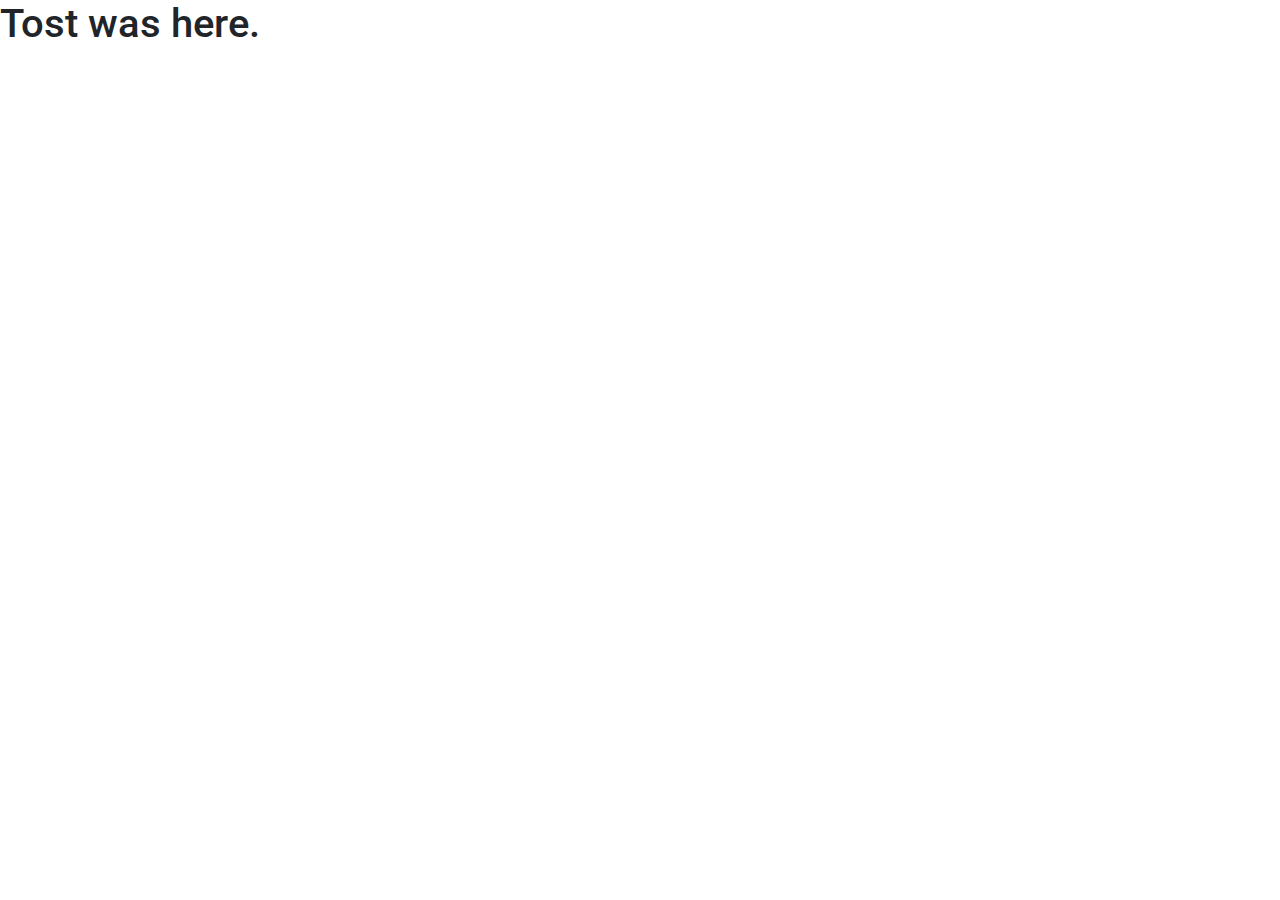
==== index.html @ dffe4dbe "Add images folder and few favicons" ====
<!DOCTYPE html>
<html lang="en">
  <head>
    <title>My space in the internetz</title>
    <meta charset="utf-8" />
    <link rel="icon" type="image/x-icon" href="/images/favicon.ico">
    <link rel="stylesheet" href="https://stackpath.bootstrapcdn.com/bootstrap/4.3.1/css/bootstrap.min.css" integrity="sha384-ggOyR0iXCbMQv3Xipma34MD+dH/1fQ784/j6cY/iJTQUOhcWr7x9JvoRxT2MZw1T" crossorigin="anonymous">
    <link href='https://fonts.googleapis.com/css?family=Roboto:300,400,700' rel='stylesheet' type='text/css'>
    <link href="style.css" type="text/css" rel="stylesheet">
  </head>
  <body>
    <h1>Tost was here.</h1>
    
  </body>
</html>
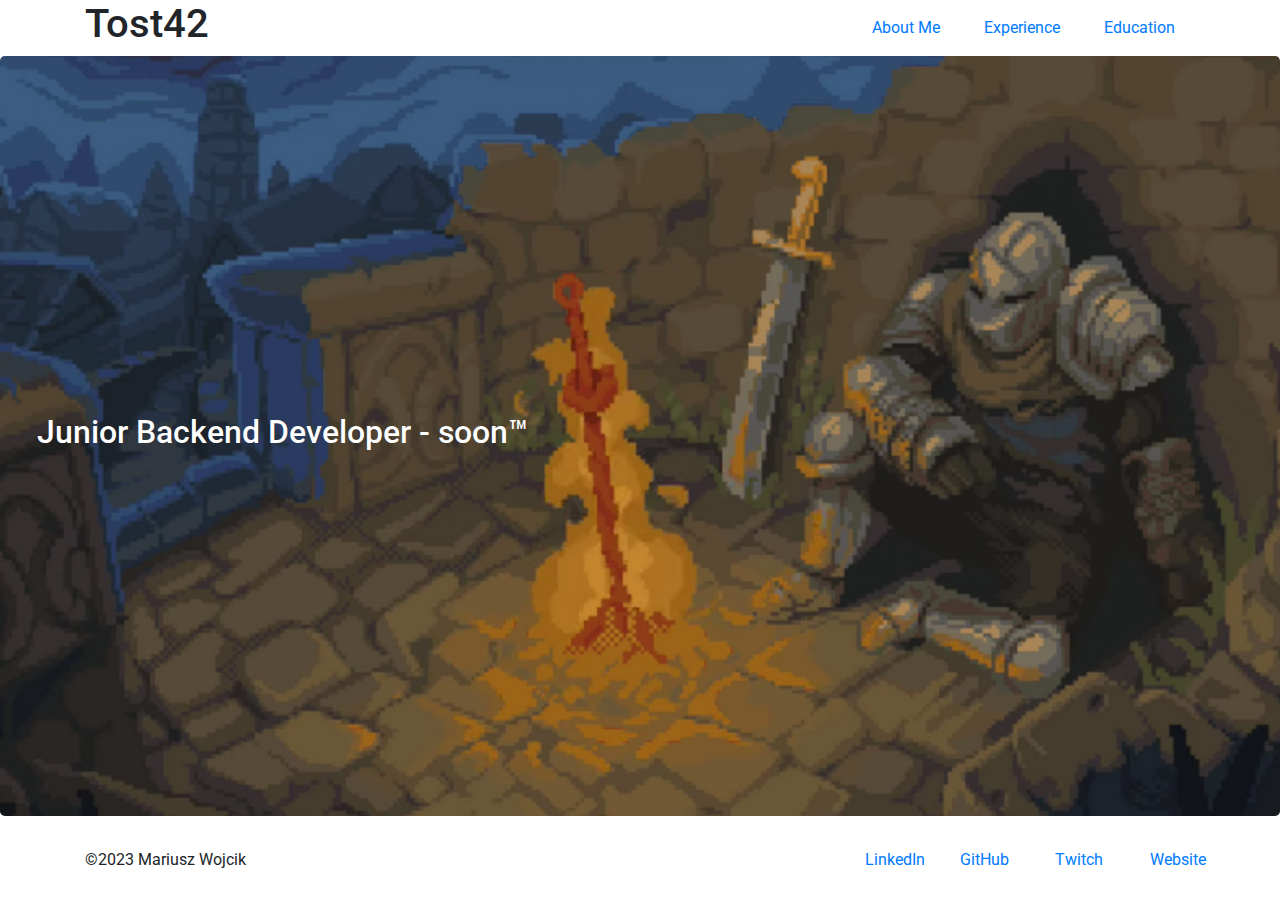
==== commit c41704b2: "Add first content to the website. Header, footer, background image" ====
--- a/index.html
+++ b/index.html
@@ -1,15 +1,47 @@
 <!DOCTYPE html>
 <html lang="en">
   <head>
-    <title>My space in the internetz</title>
+    <title>My space on the internetz</title>
     <meta charset="utf-8" />
+    <meta name="description" content="Rest Here Weary Traveler, For Great Website Lie Ahead. Home of Tost42.">
+    <meta name="viewport" content="width=device-width, initial-scale=1.0">
     <link rel="icon" type="image/x-icon" href="/images/favicon.ico">
     <link rel="stylesheet" href="https://stackpath.bootstrapcdn.com/bootstrap/4.3.1/css/bootstrap.min.css" integrity="sha384-ggOyR0iXCbMQv3Xipma34MD+dH/1fQ784/j6cY/iJTQUOhcWr7x9JvoRxT2MZw1T" crossorigin="anonymous">
     <link href='https://fonts.googleapis.com/css?family=Roboto:300,400,700' rel='stylesheet' type='text/css'>
     <link href="style.css" type="text/css" rel="stylesheet">
   </head>
   <body>
-    <h1>Tost was here.</h1>
-    
+    <header class="container">
+      <div class="row">
+        <h1 class="col-sm-4">Tost42</h1>
+        <nav class="col-sm-8 text-right">
+          <a href="#">About Me</a>
+          <a href="#">Experience</a>
+          <a href="#">Education</a>
+        </nav>
+      </div>
+  </header>
+  <section class="jumbotron">
+    <div class="row">
+      <h2>Junior Backend Developer - soon&trade;</h2>
+    </div>
+  </section>
+  </div>
+  <footer class="container">
+    <div class="row">
+      <p class="col-sm-8">&copy;2023 Mariusz Wojcik</p>
+      <div class="col-sm-1">
+        <a href="https://www.linkedin.com/in/mariusz-w/" target="_blank">LinkedIn</a>
+      </div>
+      <div class="col-sm-1">
+        <a href="https://github.com/M-Dablju" target="_blank">GitHub</a>
+      </div>
+      <div class="col-sm-1">
+        <a href="https://www.twitch.tv/tost42/about" target="_blank">Twitch</a>
+      </div>
+      <div class="col-sm-1">
+        <a href="https://i.kym-cdn.com/photos/images/newsfeed/000/384/176/d2f.jpg" target="_blank">Website</a>
+      </div>
+  </footer>
   </body>
 </html>--- a/style.css
+++ b/style.css
@@ -0,0 +1,25 @@
+.jumbotron {
+    display: flex;
+    align-items: center;
+    background-image: url('images/background3.jpg');
+    background-size: cover;
+    background-position: center center;
+    color: #ffffff;
+    min-width: 100vw;
+    min-height: calc(100vh - 140px);
+    text-shadow: 0.25px 0.25px 0.25px #000000;
+  }
+
+.jumbotron h2 {
+    padding: 20px;
+}
+
+a {
+    padding: 0 20px;
+    margin: 0;
+  }
+
+header .row {
+  display: flex;
+  align-items: center;
+}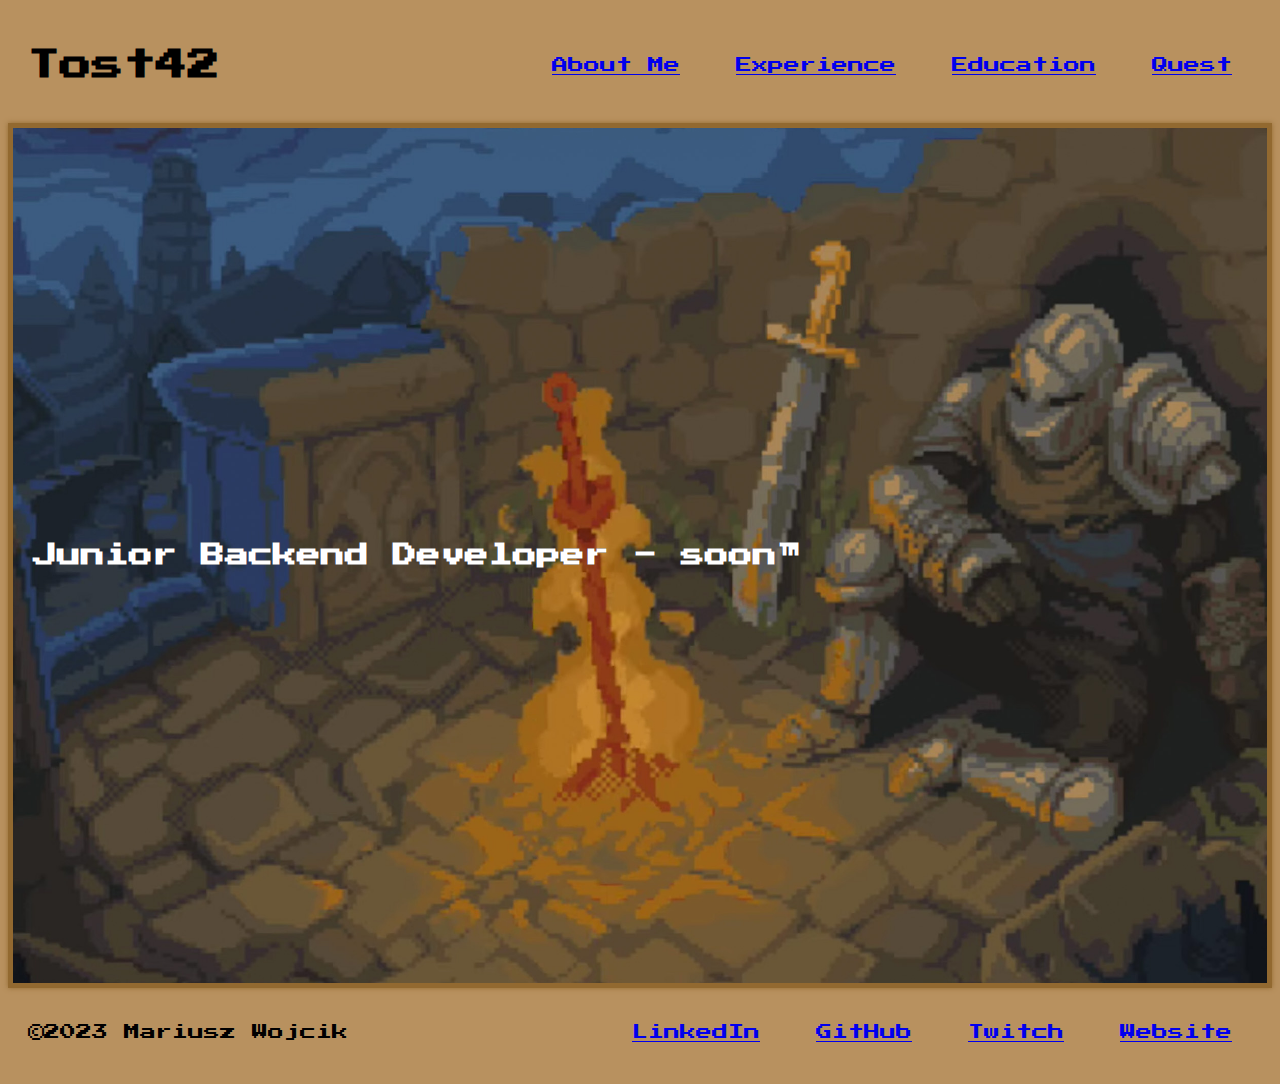
==== commit 0444a5ea: "Remove Bootstrap. Switch to vanilla CSS" ====
--- a/index.html
+++ b/index.html
@@ -6,42 +6,37 @@
     <meta name="description" content="Rest Here Weary Traveler, For Great Website Lie Ahead. Home of Tost42.">
     <meta name="viewport" content="width=device-width, initial-scale=1.0">
     <link rel="icon" type="image/x-icon" href="/images/favicon.ico">
-    <link rel="stylesheet" href="https://stackpath.bootstrapcdn.com/bootstrap/4.3.1/css/bootstrap.min.css" integrity="sha384-ggOyR0iXCbMQv3Xipma34MD+dH/1fQ784/j6cY/iJTQUOhcWr7x9JvoRxT2MZw1T" crossorigin="anonymous">
-    <link href='https://fonts.googleapis.com/css?family=Roboto:300,400,700' rel='stylesheet' type='text/css'>
     <link href="style.css" type="text/css" rel="stylesheet">
+    <link rel="preconnect" href="https://fonts.googleapis.com">
+    <link rel="preconnect" href="https://fonts.gstatic.com" crossorigin>
+    <link href="https://fonts.googleapis.com/css2?family=Press+Start+2P&display=swap" rel="stylesheet">
   </head>
   <body>
-    <header class="container">
-      <div class="row">
-        <h1 class="col-sm-4">Tost42</h1>
-        <nav class="col-sm-8 text-right">
-          <a href="#">About Me</a>
-          <a href="#">Experience</a>
-          <a href="#">Education</a>
-        </nav>
+    <header>
+      <div class="logo">
+        <h1>Tost42</h1>
       </div>
+      <nav class="">
+        <a href="#">About Me</a>
+        <a href="#">Experience</a>
+        <a href="#">Education</a>
+        <a href="#">Quest</a>
+      </nav>
   </header>
-  <section class="jumbotron">
-    <div class="row">
+  <section class="main">
+    <div>
       <h2>Junior Backend Developer - soon&trade;</h2>
     </div>
   </section>
   </div>
-  <footer class="container">
-    <div class="row">
-      <p class="col-sm-8">&copy;2023 Mariusz Wojcik</p>
-      <div class="col-sm-1">
-        <a href="https://www.linkedin.com/in/mariusz-w/" target="_blank">LinkedIn</a>
-      </div>
-      <div class="col-sm-1">
-        <a href="https://github.com/M-Dablju" target="_blank">GitHub</a>
-      </div>
-      <div class="col-sm-1">
-        <a href="https://www.twitch.tv/tost42/about" target="_blank">Twitch</a>
-      </div>
-      <div class="col-sm-1">
-        <a href="https://i.kym-cdn.com/photos/images/newsfeed/000/384/176/d2f.jpg" target="_blank">Website</a>
-      </div>
+  <footer>
+    <p>&copy;2023 Mariusz Wojcik</p>
+    <div>
+      <a href="https://www.linkedin.com/in/mariusz-w/" target="_blank">LinkedIn</a>
+      <a href="https://github.com/M-Dablju" target="_blank">GitHub</a>
+      <a href="https://www.twitch.tv/tost42/about" target="_blank">Twitch</a>
+      <a href="https://i.ibb.co/FBbVYRY/webception1.png" target="_blank">Website</a>
+    </div>
   </footer>
   </body>
 </html>--- a/style.css
+++ b/style.css
@@ -1,16 +1,18 @@
-.jumbotron {
+.main {
     display: flex;
     align-items: center;
     background-image: url('images/background3.jpg');
     background-size: cover;
     background-position: center center;
     color: #ffffff;
-    min-width: 100vw;
-    min-height: calc(100vh - 140px);
+    min-width: 95vw;
+    min-height: 95vh;
     text-shadow: 0.25px 0.25px 0.25px #000000;
+    border: 5px solid #926930;
+    box-shadow: 0 0 5px #926930; 
   }
 
-.jumbotron h2 {
+.main h2 {
     padding: 20px;
 }
 
@@ -19,7 +21,14 @@
     margin: 0;
   }
 
-header .row {
+header, footer {
   display: flex;
   align-items: center;
+  justify-content: space-between;
+  padding: 20px;
+}
+
+body {
+  background-color: #b8915f;
+  font-family: 'Press Start 2P', cursive;
 }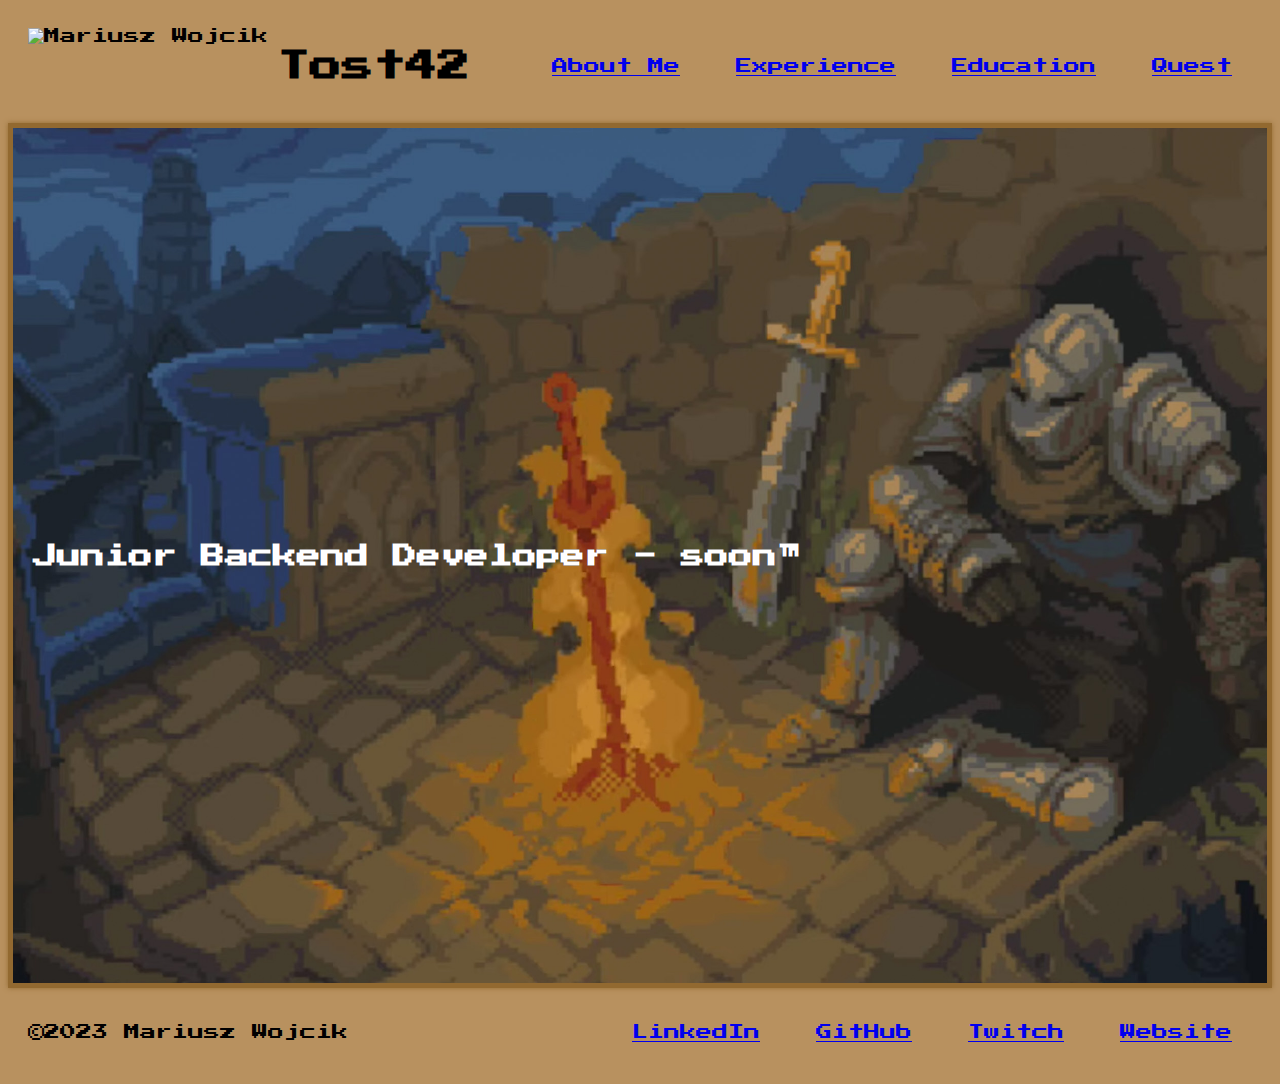
==== commit 65db3dae: "Add logo" ====
--- a/index.html
+++ b/index.html
@@ -14,6 +14,7 @@
   <body>
     <header>
       <div class="logo">
+        <img class="logo-photo" src="/images/mePog.png" alt="Mariusz Wojcik" height="75">
         <h1>Tost42</h1>
       </div>
       <nav class="">
--- a/style.css
+++ b/style.css
@@ -31,4 +31,35 @@
 body {
   background-color: #b8915f;
   font-family: 'Press Start 2P', cursive;
-}+}
+
+.logo {
+  display: flex;
+  align-items: center;
+}
+
+.logo-photo {
+  display: inline-block;
+  margin-right: 10px;
+}
+
+h1 {
+  display: inline-block;
+}
+/*
+@media screen and (max-width: 768px) {
+  header, footer {
+    flex-direction: column;
+    text-align: center;
+  }
+ 
+  footer a {
+    margin-bottom: 10px;
+  }
+  header a {
+    margin-bottom: 10px;
+  }
+  .logo {
+    margin-bottom: 10px;
+  }
+}*/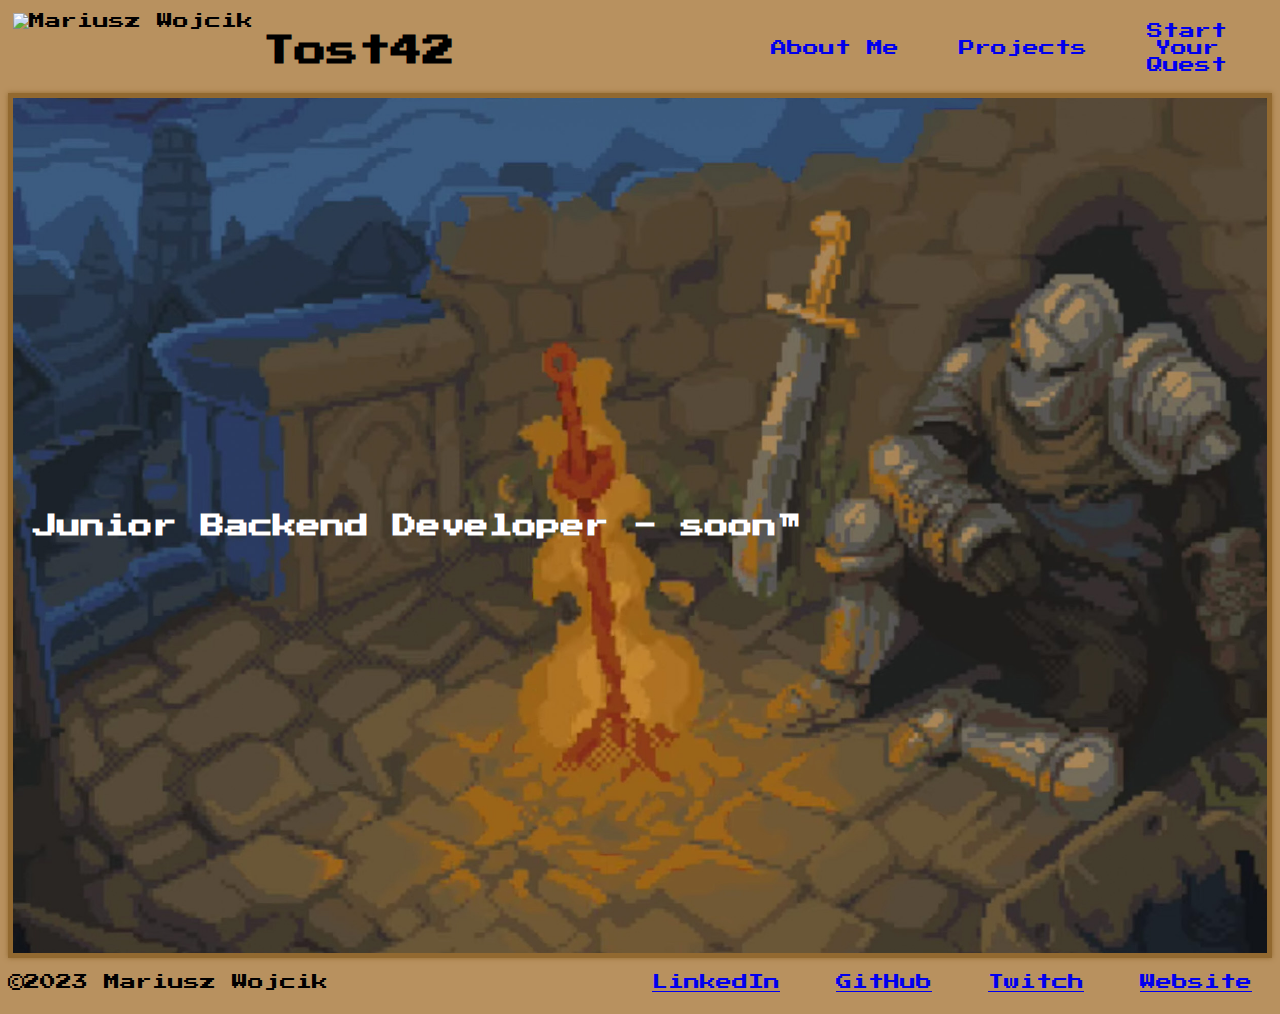
==== commit cceea958: "Add responsivness to footer and header" ====
--- a/index.html
+++ b/index.html
@@ -12,17 +12,26 @@
     <link href="https://fonts.googleapis.com/css2?family=Press+Start+2P&display=swap" rel="stylesheet">
   </head>
   <body>
-    <header>
-      <div class="logo">
-        <img class="logo-photo" src="/images/mePog.png" alt="Mariusz Wojcik" height="75">
-        <h1>Tost42</h1>
+  <header>
+    <div class="logo">
+      <img class="logo-photo" src="/images/mePog.png" alt="Mariusz Wojcik" height="75">
+      <h1>Tost42</h1>
+    </div>
+    <nav>
+      <div class="button">
+        <a href="/images/me.png" target="_blank" title="Find out about me">About Me</a>
       </div>
-      <nav class="">
-        <a href="#">About Me</a>
-        <a href="#">Experience</a>
-        <a href="#">Education</a>
-        <a href="#">Quest</a>
-      </nav>
+      <div class="button">
+        <a href="#" title="My projects so far">Projects</a>
+      </div>
+      <div class="button">
+        <a href="#" title="www.tost42.com/level2">
+            <span>Start</span>
+            <span>Your</span>
+            <span>Quest</span>
+        </a>
+      </div>
+    </nav>
   </header>
   <section class="main">
     <div>
@@ -33,10 +42,10 @@
   <footer>
     <p>&copy;2023 Mariusz Wojcik</p>
     <div>
-      <a href="https://www.linkedin.com/in/mariusz-w/" target="_blank">LinkedIn</a>
-      <a href="https://github.com/M-Dablju" target="_blank">GitHub</a>
-      <a href="https://www.twitch.tv/tost42/about" target="_blank">Twitch</a>
-      <a href="https://i.ibb.co/FBbVYRY/webception1.png" target="_blank">Website</a>
+      <a href="https://www.linkedin.com/in/mariusz-w/" target="_blank" title="LinkedIn">LinkedIn</a>
+      <a href="https://github.com/M-Dablju" target="_blank" title="GitHub">GitHub</a>
+      <a href="https://www.twitch.tv/tost42/about" target="_blank" title="Twitch">Twitch</a>
+      <a href="https://i.ibb.co/FBbVYRY/webception1.png" target="_blank" title="???">Website</a>
     </div>
   </footer>
   </body>
--- a/style.css
+++ b/style.css
@@ -19,13 +19,17 @@
 a {
     padding: 0 20px;
     margin: 0;
+    margin-bottom: 5px;
   }
 
 header, footer {
   display: flex;
   align-items: center;
   justify-content: space-between;
-  padding: 20px;
+}
+
+header {
+  padding: 5px;
 }
 
 body {
@@ -46,20 +50,36 @@
 h1 {
   display: inline-block;
 }
-/*
+
+.button {
+  margin-right: 20px;
+}
+
+.button a {
+  text-decoration: none;
+  display: block;
+}
+
+.button a span {
+  display: block;
+  text-align: center;
+  margin-bottom: 1px;
+}
+
+nav {
+  display: flex;
+  align-items: center;
+  justify-content: flex-end;
+}
+
 @media screen and (max-width: 768px) {
   header, footer {
     flex-direction: column;
     text-align: center;
   }
  
-  footer a {
-    margin-bottom: 10px;
+  .button {
+      margin-bottom: 10px;
+      margin-right: 0;
   }
-  header a {
-    margin-bottom: 10px;
-  }
-  .logo {
-    margin-bottom: 10px;
-  }
-}*/+}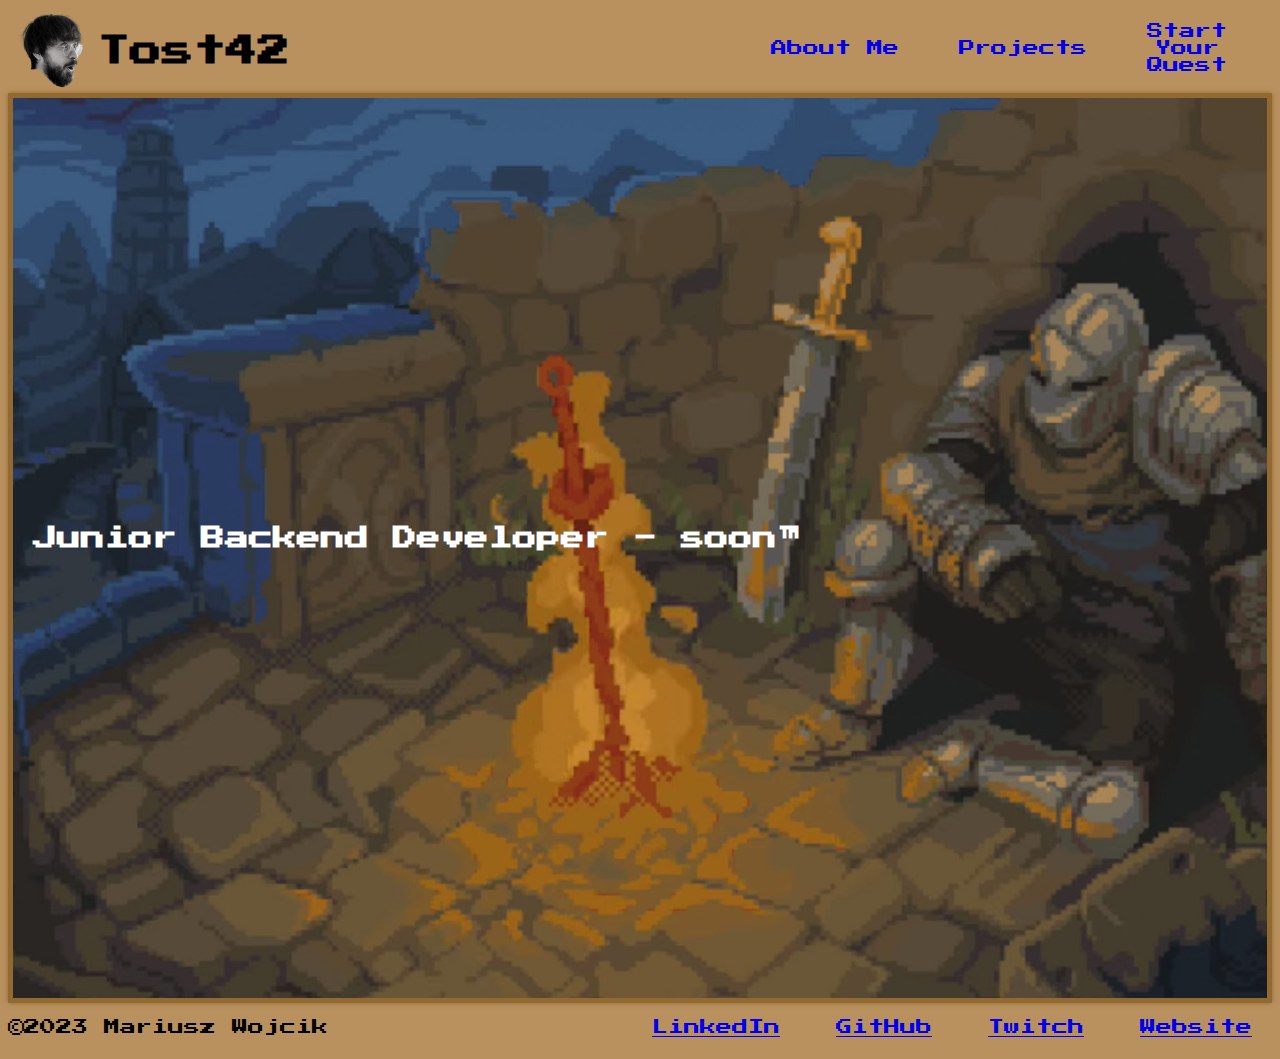
==== commit c0e3a92c: "Add about and quest pages" ====
--- a/index.html
+++ b/index.html
@@ -19,13 +19,13 @@
     </div>
     <nav>
       <div class="button">
-        <a href="/images/me.png" target="_blank" title="Find out about me">About Me</a>
+        <a href="./about.html" target="_blank" title="Find out about me">About Me</a>
       </div>
       <div class="button">
-        <a href="#" title="My projects so far">Projects</a>
+        <a href="https://github.com/M-Dablju?tab=repositories" target="_blank" title="My projects so far">Projects</a>
       </div>
       <div class="button">
-        <a href="#" title="www.tost42.com/level2">
+        <a href="./quest.html" target="_blank" title="www.tost42.com/level2">
             <span>Start</span>
             <span>Your</span>
             <span>Quest</span>
--- a/style.css
+++ b/style.css
@@ -5,8 +5,8 @@
     background-size: cover;
     background-position: center center;
     color: #ffffff;
-    min-width: 95vw;
-    min-height: 95vh;
+    min-width: 90vw;
+    min-height: 100vh;
     text-shadow: 0.25px 0.25px 0.25px #000000;
     border: 5px solid #926930;
     box-shadow: 0 0 5px #926930; 
@@ -51,6 +51,10 @@
   display: inline-block;
 }
 
+h2 {
+  margin-top: 0%;
+}
+
 .button {
   margin-right: 20px;
 }
@@ -72,6 +76,60 @@
   justify-content: flex-end;
 }
 
+.about-header {
+  display: flex;
+  flex-direction: column;
+  align-items: center;
+  justify-content: center;
+}
+
+.about-intro {
+  display: flex;
+  flex-direction: column;
+  align-items: center;
+  justify-content: center;
+  padding: 20px;
+}
+
+.experience-column,
+.education-column {
+  flex: 1; /* Equal width for both columns */
+  padding: 20px;
+  border: 1px solid #ccc;
+  margin: 10px;
+  background-color: #d5e4ff;
+}
+
+.about-main {
+  display: flex;
+  flex-wrap: wrap; 
+  justify-content: space-between; 
+}
+
+.job-date {
+  margin: 0px;
+}
+
+.quest {
+  display: flex;
+  align-items: center;
+  justify-content: center;
+  background-image: url('images/adventure1.jpg');
+  background-size: cover;
+  background-position: center center;
+  color: #ffffff;
+  min-width: 90vw;
+  min-height: 100vh;
+  text-shadow: 0.25px 0.25px 0.25px #000000;
+  border: 5px solid #926930;
+  box-shadow: 0 0 5px #926930;   
+}
+
+.quest h3 {
+  text-align: center;
+  margin: 0;
+}
+
 @media screen and (max-width: 768px) {
   header, footer {
     flex-direction: column;
@@ -82,4 +140,13 @@
       margin-bottom: 10px;
       margin-right: 0;
   }
+
+  .about-main {
+    flex-direction: column;
+  }
+
+  .experience-column,
+  .education-column {
+    flex: 100%;
+  }
 }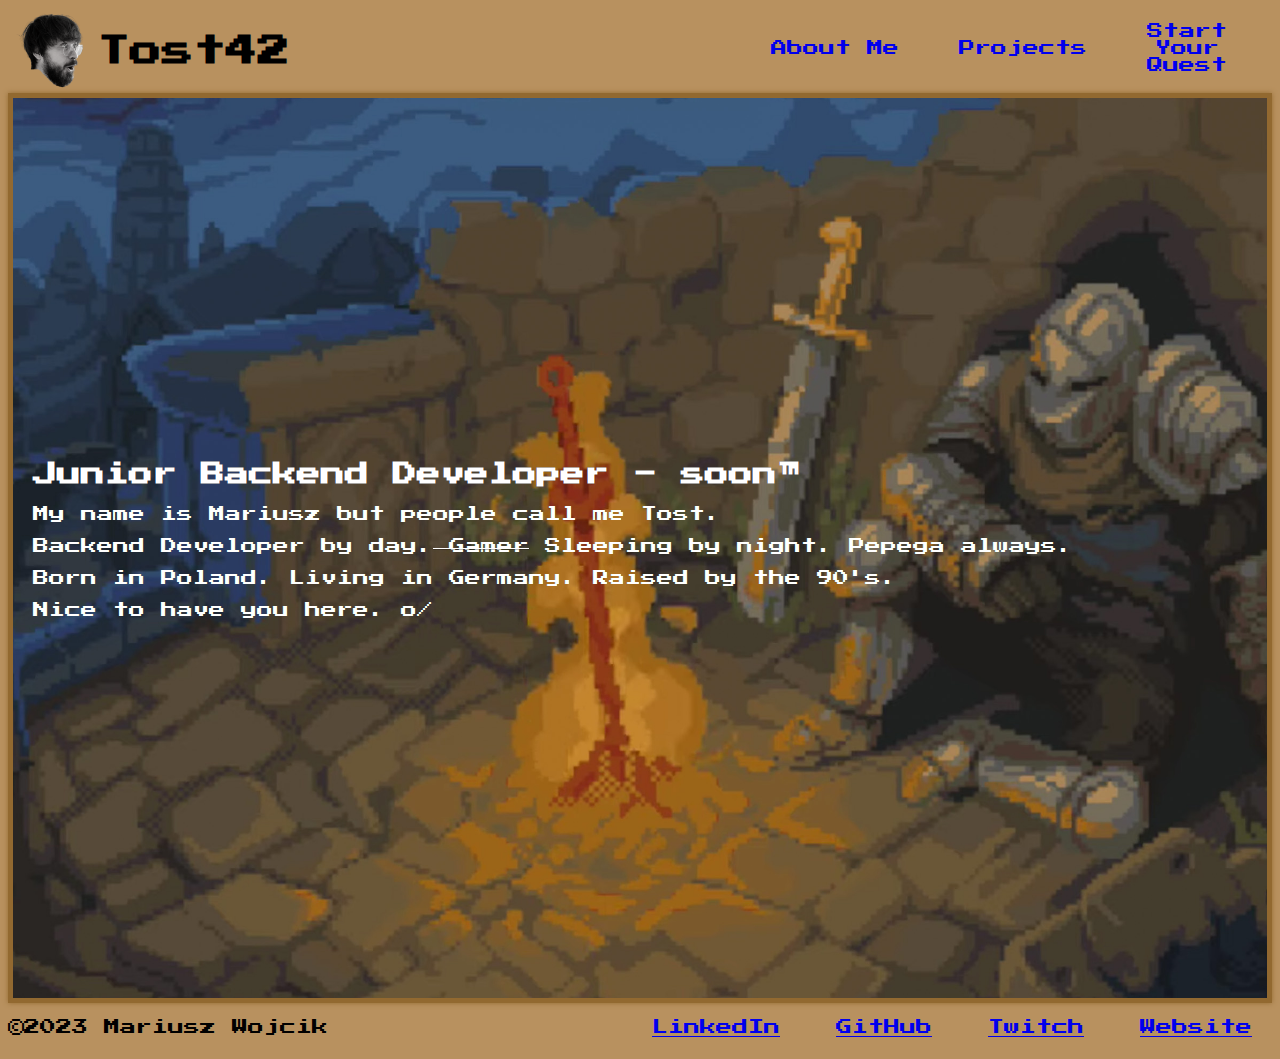
==== commit 9dacc4a9: "Fix hyper links. Add mainpage intro" ====
--- a/index.html
+++ b/index.html
@@ -34,8 +34,12 @@
     </nav>
   </header>
   <section class="main">
-    <div>
+    <div class="main-intro">
       <h2>Junior Backend Developer - soon&trade;</h2>
+      <p>My name is Mariusz but people call me Tost.</p>
+      <p>Backend Developer by day.<s> Gamer</s> Sleeping by night. Pepega always.</p>
+      <p>Born in Poland. Living in Germany. Raised by the 90's.</p>
+      <p>Nice to have you here. o/</p>
     </div>
   </section>
   </div>
--- a/style.css
+++ b/style.css
@@ -12,7 +12,7 @@
     box-shadow: 0 0 5px #926930; 
   }
 
-.main h2 {
+.main-intro {
     padding: 20px;
 }
 
